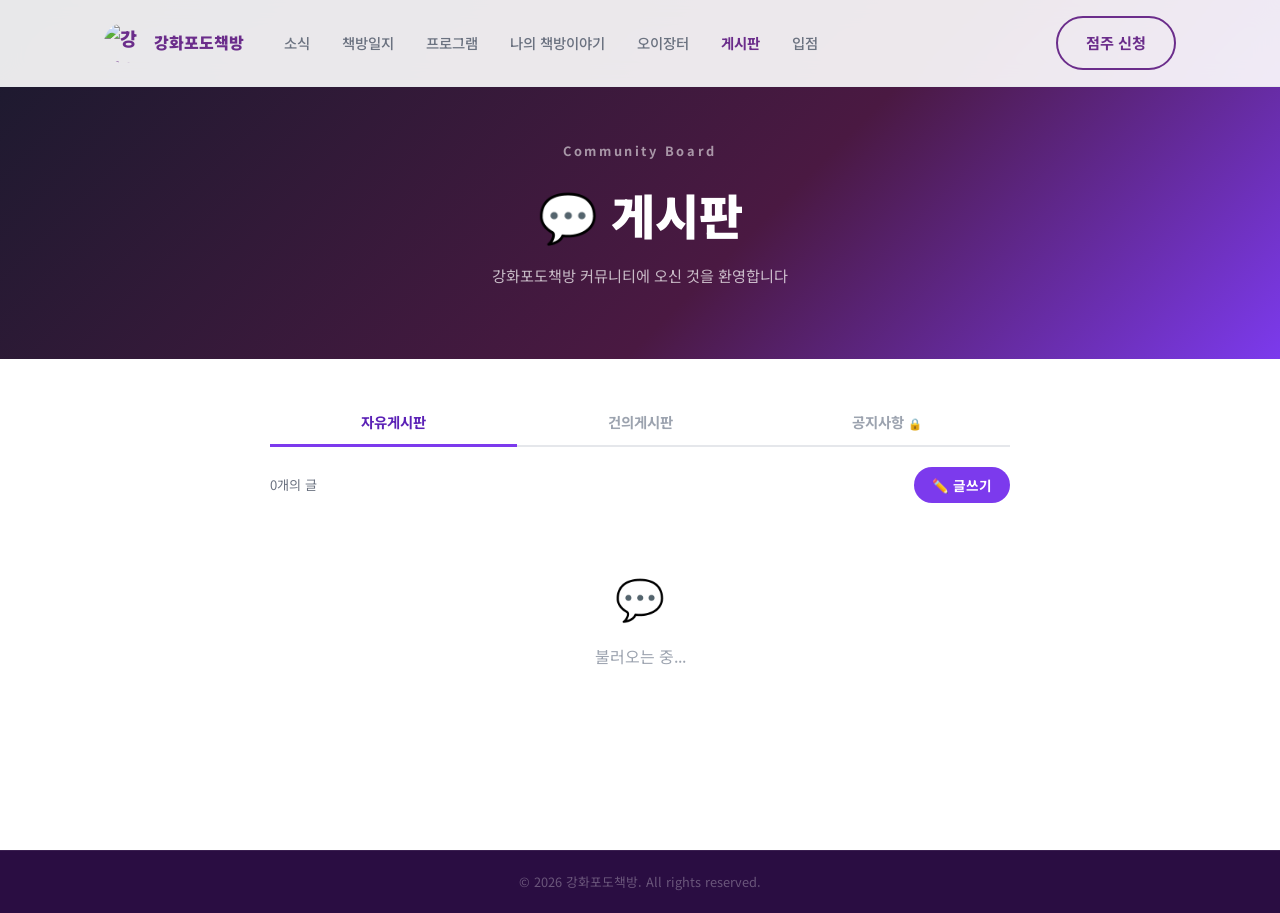
==== board.html @ d1d07af4 "게시판 추가 + 프로그램 상세/하위게시판 구현 - board.html: 자유/건의/공지 3탭 게시판 신규 생성   · 자유·건의는 비번 입력 후 작성, 공지사항은 관리자 전용   " ====
<!DOCTYPE html>
<html lang="ko">
<head>
  <meta charset="UTF-8" />
  <meta name="viewport" content="width=device-width, initial-scale=1.0" />
  <meta name="color-scheme" content="light only" />
  <title>게시판 — 강화포도책방</title>
  <link rel="stylesheet" href="style.css" />
  <link rel="preconnect" href="https://fonts.googleapis.com" />
  <link rel="preconnect" href="https://fonts.gstatic.com" crossorigin />
  <link href="https://fonts.googleapis.com/css2?family=Noto+Sans+KR:wght@400;500;700;900&display=swap" rel="stylesheet" />
  <style>
    html { color-scheme: light; }
    /* ── 히어로 ── */
    .pg-hero { background: linear-gradient(135deg,#1a1a2e 0%,#4a1942 60%,#7c3aed 100%); color:#fff; padding:140px 0 70px; text-align:center; }
    .pg-hero__eye { font-size:.8rem; font-weight:700; letter-spacing:.2em; color:rgba(255,255,255,.55); margin-bottom:12px; }
    .pg-hero__title { font-size:clamp(2rem,5vw,3rem); font-weight:900; margin-bottom:8px; }
    .pg-hero__sub { font-size:.95rem; color:rgba(255,255,255,.7); }
    /* ── 탭 ── */
    .board-wrap { max-width:780px; margin:0 auto; padding:0 20px 120px; }
    .board-tabs { display:flex; gap:0; margin-bottom:0; border-bottom:2px solid #e5e7eb; margin-top:40px; }
    .board-tab { flex:1; padding:12px; text-align:center; font-size:.9rem; font-weight:700; cursor:pointer; color:#9ca3af; border:none; background:none; border-bottom:3px solid transparent; margin-bottom:-2px; transition:color .2s,border-color .2s; font-family:inherit; }
    .board-tab.active { color:#5b21b6; border-bottom-color:#7c3aed; }
    .board-tab:hover { color:#5b21b6; }
    /* ── 공지 탭 특별 ── */
    .board-tab[data-tab="notice"] { position:relative; }
    .board-tab[data-tab="notice"]::after { content:'🔒'; font-size:.7rem; margin-left:4px; }
    /* ── 게시판 섹션 ── */
    .board-section { display:none; animation:fadeUp .25s ease; }
    .board-section.active { display:block; }
    @keyframes fadeUp { from{opacity:0;transform:translateY(8px)} to{opacity:1;transform:none} }
    /* ── 게시글 목록 ── */
    .post-list { list-style:none; padding:0; margin:0; }
    .post-item { border-bottom:1px solid #f3f4f6; }
    .post-item:first-child { border-top:1px solid #f3f4f6; }
    .post-header { display:flex; align-items:center; gap:12px; padding:16px 8px; cursor:pointer; transition:background .15s; border-radius:8px; }
    .post-header:hover { background:#faf5ff; }
    .post-badge { font-size:.7rem; font-weight:700; padding:3px 8px; border-radius:50px; white-space:nowrap; flex-shrink:0; }
    .badge--notice { background:#fef3c7; color:#b45309; }
    .badge--free { background:#ede9fe; color:#5b21b6; }
    .badge--suggest { background:#dbeafe; color:#1d4ed8; }
    .post-title { flex:1; font-size:.95rem; font-weight:700; color:#1a1a2e; overflow:hidden; text-overflow:ellipsis; white-space:nowrap; }
    .post-meta { display:flex; gap:10px; font-size:.75rem; color:#9ca3af; white-space:nowrap; flex-shrink:0; }
    .post-body { background:#faf9ff; border-radius:0 0 10px 10px; padding:20px 20px 20px 24px; display:none; }
    .post-body.open { display:block; }
    .post-body__content { font-size:.9rem; color:#374151; line-height:1.9; white-space:pre-wrap; margin-bottom:12px; }
    .post-body__imgs { display:grid; grid-template-columns:repeat(auto-fill,minmax(100px,1fr)); gap:4px; margin-top:10px; border-radius:8px; overflow:hidden; }
    .post-body__img { width:100%; aspect-ratio:1; object-fit:cover; cursor:pointer; transition:opacity .15s; }
    .post-body__img:hover { opacity:.85; }
    .post-body__foot { display:flex; justify-content:space-between; align-items:center; margin-top:8px; }
    .post-body__date { font-size:.76rem; color:#9ca3af; }
    .post-del { background:none; border:1px solid #fca5a5; color:#ef4444; border-radius:6px; padding:3px 10px; font-size:.75rem; cursor:pointer; font-family:inherit; display:none; }
    .post-del:hover { background:#fee2e2; }
    .post-empty { text-align:center; padding:60px 20px; color:#9ca3af; }
    .post-empty__icon { font-size:2.5rem; margin-bottom:12px; }
    /* ── 글쓰기 버튼 & 폼 ── */
    .write-bar { display:flex; justify-content:space-between; align-items:center; margin:20px 0 0; }
    .write-bar__count { font-size:.82rem; color:#6b7280; }
    .write-btn { display:flex; align-items:center; gap:6px; padding:8px 18px; background:#7c3aed; color:#fff; border:none; border-radius:50px; font-size:.85rem; font-weight:700; cursor:pointer; font-family:inherit; transition:background .2s; }
    .write-btn:hover { background:#6d28d9; }
    .write-btn--notice { background:#b45309; }
    .write-btn--notice:hover { background:#92400e; }
    .write-form-box { background:#f5f3ff; border-radius:16px; padding:24px; margin-top:16px; display:none; }
    .write-form-box.open { display:block; animation:fadeUp .2s ease; }
    .wform { display:flex; flex-direction:column; gap:12px; }
    .wform label { font-size:.78rem; font-weight:700; color:#6b7280; display:block; margin-bottom:3px; }
    .wform input, .wform textarea { width:100%; padding:9px 13px; border:2px solid #e5e7eb; border-radius:9px; font-size:.88rem; font-family:inherit; outline:none; transition:border-color .2s; background:#fff; box-sizing:border-box; }
    .wform input:focus, .wform textarea:focus { border-color:#7c3aed; }
    .wform textarea { height:110px; resize:vertical; line-height:1.7; }
    .wform__row2 { display:grid; grid-template-columns:1fr 1fr; gap:10px; }
    .wform__btns { display:flex; gap:8px; justify-content:flex-end; }
    .wform__submit { padding:9px 20px; background:#7c3aed; color:#fff; border:none; border-radius:9px; font-size:.85rem; font-weight:700; cursor:pointer; font-family:inherit; }
    .wform__submit:hover { background:#6d28d9; }
    .wform__cancel { padding:9px 16px; background:#f3f4f6; color:#6b7280; border:none; border-radius:9px; font-size:.85rem; font-weight:700; cursor:pointer; font-family:inherit; }
    .wform__cancel:hover { background:#e5e7eb; }
    .wform__notice-badge { display:inline-block; background:#fef3c7; color:#b45309; font-size:.75rem; font-weight:700; padding:4px 12px; border-radius:50px; margin-bottom:8px; }
    .board-status { font-size:.82rem; text-align:center; padding:6px; border-radius:8px; display:none; }
    .board-status.success { display:block; background:#dcfce7; color:#166534; }
    .board-status.error { display:block; background:#fee2e2; color:#991b1b; }
    .board-status.loading { display:block; background:#ede9fe; color:#5b21b6; }
    /* ── 패스워드 모달 ── */
    .bpw-overlay { position:fixed; inset:0; background:rgba(26,26,46,.55); backdrop-filter:blur(4px); z-index:600; display:flex; align-items:center; justify-content:center; padding:20px; opacity:0; pointer-events:none; transition:opacity .25s; }
    .bpw-overlay.open { opacity:1; pointer-events:auto; }
    .bpw-modal { background:#fff; border-radius:20px; padding:36px; width:100%; max-width:340px; text-align:center; box-shadow:0 16px 60px rgba(0,0,0,.2); }
    .bpw-modal__icon { font-size:2.2rem; margin-bottom:12px; }
    .bpw-modal__title { font-size:1rem; font-weight:900; margin-bottom:4px; color:#1a1a2e; }
    .bpw-modal__sub { font-size:.82rem; color:#6b7280; margin-bottom:18px; }
    .bpw-modal__input { width:100%; padding:10px 13px; border:2px solid #e5e7eb; border-radius:9px; font-size:.95rem; font-family:inherit; outline:none; margin-bottom:8px; transition:border-color .2s; box-sizing:border-box; }
    .bpw-modal__input:focus { border-color:#7c3aed; }
    .bpw-modal__error { font-size:.78rem; color:#ef4444; margin-bottom:8px; display:none; }
    .bpw-modal__btn { width:100%; padding:11px; background:#7c3aed; color:#fff; border:none; border-radius:9px; font-size:.9rem; font-weight:700; cursor:pointer; font-family:inherit; }
    .bpw-modal__btn:hover { background:#6d28d9; }
    /* 라이트박스 */
    .ac-lb { position:fixed; inset:0; background:rgba(0,0,0,.93); z-index:9999; display:none; align-items:center; justify-content:center; padding:16px; cursor:zoom-out; }
    .ac-lb.open { display:flex; }
    .ac-lb img { max-width:100%; max-height:100%; object-fit:contain; border-radius:6px; cursor:default; }
    .ac-lb__x { position:absolute; top:16px; right:20px; color:#fff; font-size:2rem; cursor:pointer; background:none; border:none; opacity:.8; }
    .ac-lb__x:hover { opacity:1; }
    /* 이미지 업로더 */
    .img-zone { border:2px dashed #e5e7eb; border-radius:10px; padding:16px; text-align:center; cursor:pointer; transition:border-color .2s; }
    .img-zone:hover,.img-zone.drag { border-color:#7c3aed; background:#faf9ff; }
    .img-zone__btn { display:inline-block; padding:5px 14px; background:#f3f4f6; border:1px solid #e5e7eb; border-radius:7px; font-size:.78rem; cursor:pointer; font-family:inherit; color:#374151; }
    .img-zone__text { font-size:.78rem; color:#9ca3af; margin-bottom:8px; }
    .img-preview-strip { display:flex; flex-wrap:wrap; gap:8px; margin-top:8px; }
    .img-thumb { position:relative; width:64px; height:64px; border-radius:7px; overflow:hidden; border:2px solid #e5e7eb; }
    .img-thumb img { width:100%; height:100%; object-fit:cover; }
    .img-thumb__rm { position:absolute; top:2px; right:2px; width:16px; height:16px; border-radius:50%; background:rgba(0,0,0,.65); color:#fff; border:none; cursor:pointer; font-size:.55rem; display:flex; align-items:center; justify-content:center; padding:0; }
    @media(max-width:600px) { .wform__row2{grid-template-columns:1fr;} .post-meta{display:none;} }
  </style>
</head>
<body>
  <header class="header scrolled" id="header">
    <div class="container header__inner">
      <a href="index.html" class="header__logo">
        <img src="images/logo.png" alt="강화 포도책방" class="header__logo-img" />
        <span class="header__logo-text">강화포도책방</span>
      </a>
      <nav class="header__nav" id="headerNav">
        <a href="index.html#news">소식</a>
        <a href="journal.html">책방일지</a>
        <a href="program.html">프로그램</a>
        <a href="story.html">나의 책방이야기</a>
        <a href="market.html">오이장터</a>
        <a href="board.html" class="active">게시판</a>
        <a href="index.html#pricing">입점</a>
      </nav>
      <div class="header__actions"><a href="index.html#pricing" class="btn btn--outline">점주 신청</a></div>
      <button class="header__toggle" id="menuToggle" aria-label="메뉴 열기"><span></span><span></span><span></span></button>
    </div>
  </header>

  <section class="pg-hero">
    <div class="container">
      <p class="pg-hero__eye">Community Board</p>
      <h1 class="pg-hero__title">💬 게시판</h1>
      <p class="pg-hero__sub">강화포도책방 커뮤니티에 오신 것을 환영합니다</p>
    </div>
  </section>

  <div class="container">
    <div class="board-wrap">
      <!-- 탭 -->
      <div class="board-tabs">
        <button class="board-tab active" data-tab="free">자유게시판</button>
        <button class="board-tab" data-tab="suggest">건의게시판</button>
        <button class="board-tab" data-tab="notice">공지사항</button>
      </div>

      <!-- 자유게시판 -->
      <div class="board-section active" id="sec-free">
        <div class="write-bar">
          <span class="write-bar__count" id="cnt-free">0개의 글</span>
          <button class="write-btn" id="wbtn-free">✏️ 글쓰기</button>
        </div>
        <div class="write-form-box" id="wbox-free">
          <form class="wform" id="wform-free">
            <div class="wform__row2">
              <div><label>작성자 *</label><input type="text" id="free-author" placeholder="이름 또는 닉네임" required maxlength="20" /></div>
              <div><label>제목 *</label><input type="text" id="free-title" placeholder="제목을 입력하세요" required maxlength="50" /></div>
            </div>
            <div><label>내용 *</label><textarea id="free-content" placeholder="자유롭게 글을 써주세요 :)" required></textarea></div>
            <div>
              <label>사진 첨부</label>
              <div id="free-img-zone" class="img-zone">
                <input type="file" id="free-img-input" accept="image/*" multiple style="display:none" />
                <div class="img-zone__text">사진 선택 또는 드래그</div>
                <button type="button" class="img-zone__btn" onclick="document.getElementById('free-img-input').click()">사진 선택</button>
              </div>
              <div class="img-preview-strip" id="free-img-strip"></div>
            </div>
            <div id="free-status" class="board-status"></div>
            <div class="wform__btns">
              <button type="button" class="wform__cancel" id="wcancel-free">취소</button>
              <button type="submit" class="wform__submit">등록하기</button>
            </div>
          </form>
        </div>
        <ul class="post-list" id="list-free"><li class="post-empty"><div class="post-empty__icon">💬</div><p>불러오는 중...</p></li></ul>
      </div>

      <!-- 건의게시판 -->
      <div class="board-section" id="sec-suggest">
        <div class="write-bar">
          <span class="write-bar__count" id="cnt-suggest">0개의 글</span>
          <button class="write-btn" id="wbtn-suggest">✏️ 건의하기</button>
        </div>
        <div class="write-form-box" id="wbox-suggest">
          <form class="wform" id="wform-suggest">
            <div class="wform__row2">
              <div><label>작성자 *</label><input type="text" id="sug-author" placeholder="이름 또는 닉네임" required maxlength="20" /></div>
              <div><label>제목 *</label><input type="text" id="sug-title" placeholder="건의 제목" required maxlength="50" /></div>
            </div>
            <div><label>내용 *</label><textarea id="sug-content" placeholder="건의하실 내용을 적어주세요. 더 나은 책방을 만드는 데 큰 도움이 됩니다." required></textarea></div>
            <div>
              <label>사진 첨부</label>
              <div id="sug-img-zone" class="img-zone">
                <input type="file" id="sug-img-input" accept="image/*" multiple style="display:none" />
                <div class="img-zone__text">사진 선택 또는 드래그</div>
                <button type="button" class="img-zone__btn" onclick="document.getElementById('sug-img-input').click()">사진 선택</button>
              </div>
              <div class="img-preview-strip" id="sug-img-strip"></div>
            </div>
            <div id="sug-status" class="board-status"></div>
            <div class="wform__btns">
              <button type="button" class="wform__cancel" id="wcancel-suggest">취소</button>
              <button type="submit" class="wform__submit">등록하기</button>
            </div>
          </form>
        </div>
        <ul class="post-list" id="list-suggest"><li class="post-empty"><div class="post-empty__icon">📝</div><p>불러오는 중...</p></li></ul>
      </div>

      <!-- 공지사항 -->
      <div class="board-section" id="sec-notice">
        <div class="write-bar">
          <span class="write-bar__count" id="cnt-notice">0개의 공지</span>
          <button class="write-btn write-btn--notice" id="wbtn-notice">🔒 공지 등록</button>
        </div>
        <div class="write-form-box" id="wbox-notice" style="background:#fffbeb;">
          <div class="wform__notice-badge">📌 관리자 공지</div>
          <form class="wform" id="wform-notice">
            <div><label>제목 *</label><input type="text" id="not-title" placeholder="공지 제목" required maxlength="60" /></div>
            <div><label>내용 *</label><textarea id="not-content" placeholder="공지 내용을 입력하세요" required></textarea></div>
            <div>
              <label>사진 첨부</label>
              <div id="not-img-zone" class="img-zone" style="border-color:#fde68a;">
                <input type="file" id="not-img-input" accept="image/*" multiple style="display:none" />
                <div class="img-zone__text">사진 선택 또는 드래그</div>
                <button type="button" class="img-zone__btn" onclick="document.getElementById('not-img-input').click()">사진 선택</button>
              </div>
              <div class="img-preview-strip" id="not-img-strip"></div>
            </div>
            <div id="not-status" class="board-status"></div>
            <div class="wform__btns">
              <button type="button" class="wform__cancel" id="wcancel-notice">취소</button>
              <button type="submit" class="wform__submit" style="background:#b45309;">공지 등록하기</button>
            </div>
          </form>
        </div>
        <ul class="post-list" id="list-notice"><li class="post-empty"><div class="post-empty__icon">📌</div><p>불러오는 중...</p></li></ul>
      </div>
    </div>
  </div>

  <!-- 비밀번호 모달 -->
  <div class="bpw-overlay" id="bpwOverlay">
    <div class="bpw-modal">
      <div class="bpw-modal__icon" id="bpwIcon">🔐</div>
      <h2 class="bpw-modal__title" id="bpwTitle">비밀번호 확인</h2>
      <p class="bpw-modal__sub" id="bpwSub">비밀번호를 입력하세요</p>
      <input type="password" class="bpw-modal__input" id="bpwInput" placeholder="비밀번호" />
      <p class="bpw-modal__error" id="bpwError">비밀번호가 맞지 않아요</p>
      <button class="bpw-modal__btn" id="bpwBtn">확인</button>
    </div>
  </div>

  <!-- 라이트박스 -->
  <div class="ac-lb" id="boardLb">
    <button class="ac-lb__x" id="boardLbClose">✕</button>
    <img id="boardLbImg" src="" alt="" />
  </div>

  <footer class="footer footer--deep">
    <div class="footer__bottom"><div class="container"><p>© 2026 강화포도책방. All rights reserved.</p></div></div>
  </footer>

  <script src="script.js"></script>
  <script src="js/admin-common.js"></script>
  <script>
  (function(){
    const REPO_OWNER = 'podobooks-ganghwa';
    const REPO_NAME  = 'ganghwa';
    const BASE_URL   = 'https://podobooks-ganghwa.github.io/ganghwa';
    const PATH       = 'data/board.json';
    const ADMIN_PW   = '0402';
    // 자유/건의는 관리자 비번과 동일하게 (점주들 공용)
    const BOARD_PW   = '0402';

    let boardData = { free:[], suggest:[], notice:[] };
    let isAdmin = false; // 공지 쓰기 권한
    let pendingAction = null; // 비밀번호 확인 후 실행할 함수

    // 이미지 업로더 상태
    const uploaders = {};
    ['free','sug','not'].forEach(k => { uploaders[k] = { files:[] }; });

    // 이미지 업로더 초기화
    function initUploader(k) {
      const input = document.getElementById(`${k}-img-input`);
      const zone  = document.getElementById(`${k}-img-zone`);
      const strip = document.getElementById(`${k}-img-strip`);

      function refresh() {
        strip.innerHTML = uploaders[k].files.map((f,i) => {
          const url = URL.createObjectURL(f);
          return `<div class="img-thumb"><img src="${url}" alt="" /><button type="button" class="img-thumb__rm" onclick="rmImg('${k}',${i})">✕</button></div>`;
        }).join('');
      }
      window[`rmImg`] = (k2,i) => { uploaders[k2].files.splice(i,1); refresh(); };
      input.addEventListener('change', () => {
        uploaders[k].files = [...uploaders[k].files, ...Array.from(input.files)];
        input.value = '';
        refresh();
      });
      zone.addEventListener('dragover', e => { e.preventDefault(); zone.classList.add('drag'); });
      zone.addEventListener('dragleave', () => zone.classList.remove('drag'));
      zone.addEventListener('drop', e => {
        e.preventDefault(); zone.classList.remove('drag');
        uploaders[k].files = [...uploaders[k].files, ...Array.from(e.dataTransfer.files).filter(f=>f.type.startsWith('image/'))];
        refresh();
      });
    }
    ['free','sug','not'].forEach(initUploader);

    // 탭 전환
    document.querySelectorAll('.board-tab').forEach(btn => {
      btn.addEventListener('click', () => {
        document.querySelectorAll('.board-tab').forEach(b=>b.classList.remove('active'));
        document.querySelectorAll('.board-section').forEach(s=>s.classList.remove('active'));
        btn.classList.add('active');
        document.getElementById('sec-'+btn.dataset.tab).classList.add('active');
      });
    });

    // 비밀번호 모달
    function openPwModal(icon, title, sub, onSuccess) {
      document.getElementById('bpwIcon').textContent = icon;
      document.getElementById('bpwTitle').textContent = title;
      document.getElementById('bpwSub').textContent = sub;
      document.getElementById('bpwInput').value = '';
      document.getElementById('bpwError').style.display = 'none';
      pendingAction = onSuccess;
      document.getElementById('bpwOverlay').classList.add('open');
      setTimeout(() => document.getElementById('bpwInput').focus(), 100);
    }
    function closePwModal() {
      document.getElementById('bpwOverlay').classList.remove('open');
      document.getElementById('bpwError').style.display = 'none';
    }
    document.getElementById('bpwBtn').addEventListener('click', checkBoardPw);
    document.getElementById('bpwInput').addEventListener('keydown', e => { if(e.key==='Enter') checkBoardPw(); });
    document.getElementById('bpwOverlay').addEventListener('click', e => { if(e.target.id==='bpwOverlay') closePwModal(); });

    function checkBoardPw() {
      const val = document.getElementById('bpwInput').value;
      if (val === ADMIN_PW) {
        closePwModal();
        if (pendingAction) pendingAction();
      } else {
        document.getElementById('bpwError').style.display = 'block';
        document.getElementById('bpwInput').value = '';
      }
    }

    // 글쓰기 버튼
    document.getElementById('wbtn-free').addEventListener('click', () => {
      openPwModal('✏️','게시판 글쓰기','비밀번호를 입력하세요', () => {
        document.getElementById('wbox-free').classList.add('open');
      });
    });
    document.getElementById('wbtn-suggest').addEventListener('click', () => {
      openPwModal('💡','건의게시판 글쓰기','비밀번호를 입력하세요', () => {
        document.getElementById('wbox-suggest').classList.add('open');
      });
    });
    document.getElementById('wbtn-notice').addEventListener('click', () => {
      openPwModal('🔒','관리자 공지 등록','관리자 비밀번호를 입력하세요', () => {
        isAdmin = true;
        document.getElementById('wbox-notice').classList.add('open');
        if (!AC.getToken()) AC.promptToken();
      });
    });

    ['free','suggest','notice'].forEach(tab => {
      const key = tab === 'suggest' ? 'sug' : tab === 'notice' ? 'not' : 'free';
      document.getElementById('wcancel-'+tab).addEventListener('click', () => {
        document.getElementById('wbox-'+tab).classList.remove('open');
      });
    });

    // 라이트박스
    const lb = document.getElementById('boardLb');
    document.getElementById('boardLbClose').addEventListener('click', () => lb.classList.remove('open'));
    lb.addEventListener('click', e => { if(e.target===lb) lb.classList.remove('open'); });
    window.boardOpenImg = src => { document.getElementById('boardLbImg').src=src; lb.classList.add('open'); };

    // GitHub API
    function getToken() { return localStorage.getItem('_jt') || sessionStorage.getItem('_jt') || ''; }
    async function fetchBoard() {
      const url = `https://raw.githubusercontent.com/${REPO_OWNER}/${REPO_NAME}/main/${PATH}?t=${Date.now()}`;
      const res = await fetch(url);
      if (!res.ok) return { free:[], suggest:[], notice:[] };
      return res.json();
    }
    async function saveBoard(data) {
      const token = getToken();
      if (!token) throw new Error('NO_TOKEN');
      const infoRes = await fetch(
        `https://api.github.com/repos/${REPO_OWNER}/${REPO_NAME}/contents/${PATH}`,
        { headers: { Authorization: `token ${token}`, Accept: 'application/vnd.github+json' } }
      );
      if (!infoRes.ok) throw new Error('파일 조회 실패');
      const { sha } = await infoRes.json();
      const content = btoa(unescape(encodeURIComponent(JSON.stringify(data, null, 2))));
      const putRes = await fetch(
        `https://api.github.com/repos/${REPO_OWNER}/${REPO_NAME}/contents/${PATH}`,
        {
          method:'PUT',
          headers:{ Authorization:`token ${token}`, Accept:'application/vnd.github+json', 'Content-Type':'application/json' },
          body: JSON.stringify({ message:'게시판 업데이트', content, sha })
        }
      );
      if (!putRes.ok) {
        const err = await putRes.json().catch(()=>({}));
        throw new Error(putRes.status===401 ? 'NO_TOKEN' : (err.message||'저장 실패'));
      }
    }

    // 이미지 업로드
    async function uploadImgs(files, folder) {
      const paths = [];
      for (const f of files) {
        const dataUrl = await AC.resizeImg ? AC.resizeImg(f) : resizeLocal(f);
        const base64 = typeof dataUrl === 'string' ? dataUrl.split(',')[1] : dataUrl;
        const ext = f.type.includes('png') ? 'png' : 'jpg';
        const name = `${Date.now()}_${Math.random().toString(36).slice(2,6)}.${ext}`;
        const path = `images/uploads/${folder}/${name}`;
        const token = getToken();
        const res = await fetch(
          `https://api.github.com/repos/${REPO_OWNER}/${REPO_NAME}/contents/${path}`,
          { method:'PUT', headers:{Authorization:`token ${token}`,Accept:'application/vnd.github+json','Content-Type':'application/json'}, body:JSON.stringify({message:'사진 업로드',content:base64}) }
        );
        if (!res.ok) throw new Error('이미지 업로드 실패');
        paths.push(path);
      }
      return paths;
    }

    function resizeLocal(file, maxW=1200) {
      return new Promise((resolve,reject) => {
        const reader = new FileReader();
        reader.onload = e => {
          const img = new Image();
          img.onload = () => {
            const scale = Math.min(1, maxW/img.width);
            const canvas = document.createElement('canvas');
            canvas.width = Math.round(img.width*scale);
            canvas.height = Math.round(img.height*scale);
            canvas.getContext('2d').drawImage(img,0,0,canvas.width,canvas.height);
            resolve(canvas.toDataURL('image/jpeg',0.82));
          };
          img.src = e.target.result;
        };
        reader.readAsDataURL(file);
      });
    }

    function setStatus(id, type, msg) {
      const el = document.getElementById(id);
      el.className = 'board-status '+type;
      el.textContent = msg;
    }

    // 게시글 렌더링
    function renderList(tab, posts) {
      const list = document.getElementById('list-'+tab);
      const cnt  = document.getElementById('cnt-'+tab);
      const label = tab==='notice'?'개의 공지':'개의 글';
      cnt.textContent = (posts?.length||0) + label;
      if (!posts || !posts.length) {
        const icons = {free:'💬',suggest:'💡',notice:'📌'};
        const msgs  = {free:'아직 글이 없어요. 첫 번째 글을 남겨주세요!',suggest:'건의사항이 없어요.',notice:'등록된 공지가 없어요.'};
        list.innerHTML = `<li class="post-empty"><div class="post-empty__icon">${icons[tab]}</div><p>${msgs[tab]}</p></li>`;
        return;
      }
      const sorted = [...posts].sort((a,b)=>b.date.localeCompare(a.date));
      const badgeCls = {free:'badge--free',suggest:'badge--suggest',notice:'badge--notice'};
      const badgeLabel = {free:'자유','suggest':'건의','notice':'📌 공지'};
      list.innerHTML = sorted.map((p,i)=>{
        const imgs = p.images||[];
        return `<li class="post-item">
          <div class="post-header" onclick="togPost('${tab}',${i})">
            <span class="post-badge ${badgeCls[tab]}">${badgeLabel[tab]||tab}</span>
            <span class="post-title">${esc(p.title)}</span>
            <div class="post-meta">
              <span>${esc(p.author||'관리자')}</span>
              <span>${p.date||''}</span>
            </div>
          </div>
          <div class="post-body" id="pbody-${tab}-${i}">
            <div class="post-body__content">${esc(p.content)}</div>
            ${imgs.length ? `<div class="post-body__imgs">${imgs.map(path=>`<img class="post-body__img" src="${BASE_URL}/${path}" alt="" onclick="boardOpenImg('${BASE_URL}/${path}')" />`).join('')}</div>` : ''}
            <div class="post-body__foot">
              <span class="post-body__date">${p.date||''}</span>
              <button class="post-del admin-only" onclick="delPost('${tab}','${p.id}')">삭제</button>
            </div>
          </div>
        </li>`;
      }).join('');
    }

    window.togPost = function(tab, i) {
      const el = document.getElementById(`pbody-${tab}-${i}`);
      el.classList.toggle('open');
    };

    window.delPost = async function(tab, id) {
      if (!confirm('삭제할까요?')) return;
      if (!getToken()) { AC.promptToken(); return; }
      try {
        const data = await fetchBoard();
        data[tab] = (data[tab]||[]).filter(p=>p.id!==id);
        await saveBoard(data);
        AC.downloadBackup(data,'게시판');
        boardData = data;
        renderList(tab, data[tab]);
      } catch(e) {
        alert('삭제 실패: '+e.message);
        if (e.message==='NO_TOKEN') AC.promptToken();
      }
    };

    // 폼 제출 공통
    async function submitPost(tab, key, fields) {
      const statusId = key+'-status';
      const submitBtn = document.querySelector(`#wform-${tab} .wform__submit`);
      submitBtn.disabled = true;
      if (!getToken()) {
        setStatus(statusId,'error','GitHub 토큰을 입력해주세요');
        AC.promptToken();
        submitBtn.disabled = false;
        return;
      }
      const files = uploaders[key].files;
      setStatus(statusId,'loading',files.length?`사진 업로드 중…`:'저장 중…');
      try {
        const images = files.length ? await uploadImgs(files,'board') : [];
        const now = new Date().toISOString().slice(0,10);
        const post = { id:Date.now().toString(), date:now, images, ...fields };
        setStatus(statusId,'loading','저장 중…');
        const data = await fetchBoard();
        if (!data[tab]) data[tab] = [];
        data[tab].push(post);
        await saveBoard(data);
        AC.downloadBackup(data,'게시판');
        boardData = data;
        setStatus(statusId,'success','✅ 등록 완료! 1~2분 후 반영됩니다.');
        document.getElementById(`wform-${tab}`).reset();
        uploaders[key].files = [];
        document.getElementById(`${key}-img-strip`).innerHTML = '';
        document.getElementById(`wbox-${tab}`).classList.remove('open');
        renderList(tab, data[tab]);
      } catch(e) {
        setStatus(statusId,'error','오류: '+e.message);
        if (e.message==='NO_TOKEN') AC.promptToken();
      } finally { submitBtn.disabled = false; }
    }

    document.getElementById('wform-free').addEventListener('submit', e => {
      e.preventDefault();
      submitPost('free','free',{
        author: document.getElementById('free-author').value.trim(),
        title: document.getElementById('free-title').value.trim(),
        content: document.getElementById('free-content').value.trim(),
      });
    });
    document.getElementById('wform-suggest').addEventListener('submit', e => {
      e.preventDefault();
      submitPost('suggest','sug',{
        author: document.getElementById('sug-author').value.trim(),
        title: document.getElementById('sug-title').value.trim(),
        content: document.getElementById('sug-content').value.trim(),
      });
    });
    document.getElementById('wform-notice').addEventListener('submit', e => {
      e.preventDefault();
      submitPost('notice','not',{
        author: '관리자',
        title: document.getElementById('not-title').value.trim(),
        content: document.getElementById('not-content').value.trim(),
      });
    });

    function esc(s) { return String(s||'').replace(/&/g,'&amp;').replace(/</g,'&lt;').replace(/>/g,'&gt;'); }

    // 초기 로딩
    async function init() {
      boardData = await fetchBoard();
      renderList('free', boardData.free);
      renderList('suggest', boardData.suggest);
      renderList('notice', boardData.notice);
    }
    init();
  })();
  </script>
</body>
</html>
---- style.css ----
/* ===================================
   포도책방 강화점 — 메인 스타일시트
   =================================== */

/* 변수 */
:root {
  --grape: #6b2d8b;
  --grape-dark: #4a1f61;
  --grape-light: #9b4dca;
  --grape-pale: #f3e8ff;
  --grape-bg: #faf5ff;
  --gold: #f5a623;
  --text: #1a1a2e;
  --text-muted: #6b7280;
  --border: #e5e7eb;
  --white: #ffffff;
  --radius: 12px;
  --radius-lg: 20px;
  --shadow: 0 4px 20px rgba(107, 45, 139, 0.08);
  --shadow-lg: 0 8px 40px rgba(107, 45, 139, 0.15);
  --transition: 0.25s ease;
  --max-width: 1120px;
}

/* 리셋 & 기본 */
*, *::before, *::after {
  box-sizing: border-box;
  margin: 0;
  padding: 0;
}

html {
  scroll-behavior: smooth;
  font-size: 16px;
  color-scheme: light;
}

body {
  font-family: 'Noto Sans KR', 'Apple SD Gothic Neo', sans-serif;
  color: #1a1a2e;
  background: #ffffff;
  line-height: 1.7;
  -webkit-font-smoothing: antialiased;
}

a {
  color: inherit;
  text-decoration: none;
}

img {
  max-width: 100%;
  display: block;
}

ul {
  list-style: none;
}

/* 컨테이너 */
.container {
  max-width: var(--max-width);
  margin: 0 auto;
  padding: 0 24px;
}

/* 버튼 */
.btn {
  display: inline-flex;
  align-items: center;
  justify-content: center;
  padding: 12px 28px;
  border-radius: 50px;
  font-weight: 700;
  font-size: 0.95rem;
  cursor: pointer;
  border: 2px solid transparent;
  transition: all var(--transition);
  white-space: nowrap;
  text-decoration: none;
}

.btn--primary {
  background: var(--grape);
  color: var(--white);
  border-color: var(--grape);
}

.btn--primary:hover {
  background: var(--grape-dark);
  border-color: var(--grape-dark);
  transform: translateY(-2px);
  box-shadow: 0 6px 20px rgba(107, 45, 139, 0.35);
}

.btn--outline {
  background: transparent;
  color: var(--grape);
  border-color: var(--grape);
}

.btn--outline:hover {
  background: var(--grape);
  color: var(--white);
  transform: translateY(-2px);
}

.btn--ghost {
  background: rgba(255, 255, 255, 0.15);
  color: var(--white);
  border-color: rgba(255, 255, 255, 0.4);
  backdrop-filter: blur(4px);
}

.btn--ghost:hover {
  background: rgba(255, 255, 255, 0.25);
  border-color: rgba(255, 255, 255, 0.7);
}

.btn--lg {
  padding: 15px 36px;
  font-size: 1.05rem;
}

.btn--full {
  width: 100%;
}

/* ===================================
   헤더
   =================================== */
.header {
  position: fixed;
  top: 0;
  left: 0;
  right: 0;
  z-index: 100;
  padding: 16px 0;
  background: rgba(255, 255, 255, 0.9);
  backdrop-filter: blur(12px);
  border-bottom: 1px solid var(--border);
  transition: box-shadow var(--transition);
}

.header.scrolled {
  box-shadow: var(--shadow);
}

.header__inner {
  display: flex;
  align-items: center;
  gap: 40px;
}

.header__logo {
  display: flex;
  align-items: center;
  gap: 10px;
  font-size: 1.15rem;
  font-weight: 900;
  color: var(--grape);
  flex-shrink: 0;
}

.header__logo-img {
  width: 40px;
  height: 40px;
  object-fit: contain;
  border-radius: 50%;
}

.header__logo-text {
  font-size: 1rem;
  font-weight: 900;
  color: var(--grape);
}

.header__nav {
  display: flex;
  align-items: center;
  gap: 32px;
  flex: 1;
}

.header__nav a {
  font-size: 0.9rem;
  font-weight: 500;
  color: var(--text-muted);
  transition: color var(--transition);
}

.header__nav a:hover {
  color: var(--grape);
}

.header__actions {
  flex-shrink: 0;
}

.header__toggle {
  display: none;
  flex-direction: column;
  gap: 5px;
  background: none;
  border: none;
  cursor: pointer;
  padding: 4px;
  margin-left: auto;
}

.header__toggle span {
  display: block;
  width: 24px;
  height: 2px;
  background: var(--grape);
  border-radius: 2px;
  transition: all var(--transition);
}

/* ===================================
   히어로
   =================================== */
.hero {
  position: relative;
  min-height: 100vh;
  display: flex;
  align-items: center;
  background-color: var(--grape-dark);
  background-size: cover;
  background-position: center;
  overflow: hidden;
  padding-top: 80px;
}

.hero::before {
  content: '';
  position: absolute;
  inset: 0;
  background: linear-gradient(135deg,
    rgba(74, 31, 97, 0.88) 0%,
    rgba(107, 45, 139, 0.75) 50%,
    rgba(74, 31, 97, 0.70) 100%);
}

.hero__inner {
  position: relative;
  z-index: 1;
  padding: 80px 24px;
}

.hero__badge {
  display: inline-block;
  background: rgba(255, 255, 255, 0.15);
  color: rgba(255, 255, 255, 0.9);
  border: 1px solid rgba(255, 255, 255, 0.25);
  padding: 6px 18px;
  border-radius: 50px;
  font-size: 0.85rem;
  font-weight: 500;
  margin-bottom: 24px;
  backdrop-filter: blur(4px);
}

.hero__title {
  font-size: clamp(2.4rem, 6vw, 4.5rem);
  font-weight: 900;
  color: var(--white);
  line-height: 1.2;
  margin-bottom: 20px;
  letter-spacing: -0.02em;
}

.hero__desc {
  font-size: clamp(1rem, 2vw, 1.2rem);
  color: rgba(255, 255, 255, 0.85);
  margin-bottom: 36px;
  max-width: 520px;
}

.hero__actions {
  display: flex;
  align-items: center;
  gap: 16px;
  flex-wrap: wrap;
  margin-bottom: 64px;
}

.hero__stats {
  display: flex;
  align-items: center;
  gap: 0;
  background: rgba(255, 255, 255, 0.12);
  border: 1px solid rgba(255, 255, 255, 0.2);
  border-radius: var(--radius-lg);
  padding: 24px 36px;
  backdrop-filter: blur(8px);
  width: fit-content;
  flex-wrap: wrap;
  gap: 16px;
}

.stat {
  display: flex;
  flex-direction: column;
  align-items: center;
  min-width: 100px;
}

.stat__num {
  font-size: 2.2rem;
  font-weight: 900;
  color: var(--white);
  line-height: 1;
}

.stat__unit {
  font-size: 1.4rem;
  font-weight: 900;
  color: var(--white);
  display: inline;
}

.stat__label {
  font-size: 0.8rem;
  color: rgba(255, 255, 255, 0.75);
  margin-top: 4px;
}

.stat__divider {
  width: 1px;
  height: 48px;
  background: rgba(255, 255, 255, 0.2);
}

.hero__bg-deco {
  position: absolute;
  right: -60px;
  top: 50%;
  transform: translateY(-50%);
  font-size: 320px;
  opacity: 0.06;
  pointer-events: none;
  user-select: none;
  line-height: 1;
}

/* ===================================
   책방 소개 섹션
   =================================== */
.section--intro {
  background: #ffffff;
  padding: 72px 0;
}

.intro__inner {
  display: flex;
  align-items: flex-start;
  justify-content: center;
  gap: 48px;
}

.intro__image-wrap {
  flex: 1;
  max-width: 560px;
}

.intro__image {
  width: 100%;
  border-radius: var(--radius-lg);
  box-shadow: var(--shadow-lg);
}

.intro__mascot-wrap {
  flex-shrink: 0;
  display: flex;
  align-items: center;
  justify-content: center;
  padding-top: 20px;
}

.intro__mascot {
  width: 200px;
  object-fit: contain;
  filter: drop-shadow(0 8px 20px rgba(107, 45, 139, 0.15));
}

@media (max-width: 768px) {
  .intro__inner {
    flex-direction: column;
    align-items: center;
  }

  .intro__image-wrap {
    max-width: 100%;
  }

  .intro__mascot {
    width: 140px;
  }
}

/* ===================================
   섹션 공통
   =================================== */
.section {
  padding: 96px 0;
}

.section--light {
  background: var(--grape-bg);
}

.section--grape {
  background: linear-gradient(135deg, var(--grape-dark), var(--grape));
}

.section__header {
  text-align: center;
  margin-bottom: 64px;
}

.section__header--light .section__eyebrow,
.section__header--light .section__title,
.section__header--light .section__sub {
  color: var(--white);
}

.section__eyebrow {
  font-size: 0.8rem;
  font-weight: 700;
  letter-spacing: 0.15em;
  text-transform: uppercase;
  color: var(--grape);
  margin-bottom: 12px;
}

.section__title {
  font-size: clamp(1.8rem, 4vw, 2.6rem);
  font-weight: 900;
  color: var(--text);
  line-height: 1.2;
  margin-bottom: 16px;
  letter-spacing: -0.02em;
}

.section__sub {
  font-size: 1rem;
  color: var(--text-muted);
}

/* ===================================
   운영방식 (Steps)
   =================================== */
.steps {
  display: flex;
  align-items: flex-start;
  justify-content: center;
  gap: 0;
}

.step {
  flex: 1;
  max-width: 280px;
  text-align: center;
  padding: 40px 32px;
  background: #ffffff;
  border: 1px solid var(--border);
  border-radius: var(--radius-lg);
  box-shadow: var(--shadow);
  transition: transform var(--transition), box-shadow var(--transition);
}

.step:hover {
  transform: translateY(-6px);
  box-shadow: var(--shadow-lg);
}

.step__num {
  width: 32px;
  height: 32px;
  background: var(--grape-pale);
  color: var(--grape);
  font-size: 0.85rem;
  font-weight: 900;
  border-radius: 50%;
  display: flex;
  align-items: center;
  justify-content: center;
  margin: 0 auto 16px;
}

.step__icon {
  font-size: 2.4rem;
  margin-bottom: 16px;
}

.step__title {
  font-size: 1.1rem;
  font-weight: 700;
  color: var(--text);
  margin-bottom: 12px;
}

.step__desc {
  font-size: 0.9rem;
  color: var(--text-muted);
  line-height: 1.7;
}

.step__arrow {
  font-size: 1.5rem;
  color: var(--grape-light);
  padding: 0 16px;
  margin-top: 80px;
  flex-shrink: 0;
}

/* ===================================
   강화점 소개
   =================================== */
.branch {
  display: grid;
  grid-template-columns: 1fr 1fr;
  gap: 48px;
  align-items: center;
}

.branch__badge {
  display: inline-block;
  background: #22c55e;
  color: white;
  font-size: 0.75rem;
  font-weight: 700;
  padding: 4px 14px;
  border-radius: 50px;
  margin-bottom: 24px;
}

.branch__meta {
  display: flex;
  flex-direction: column;
  gap: 14px;
  margin-bottom: 32px;
}

.branch__meta li {
  display: flex;
  align-items: flex-start;
  gap: 12px;
  color: rgba(255, 255, 255, 0.9);
  font-size: 0.95rem;
}

.branch__icon {
  flex-shrink: 0;
  font-size: 1.1rem;
}

.branch__quote blockquote {
  background: rgba(255, 255, 255, 0.1);
  border: 1px solid rgba(255, 255, 255, 0.2);
  border-radius: var(--radius-lg);
  padding: 40px;
  backdrop-filter: blur(8px);
}

.branch__quote blockquote p {
  font-size: 1.15rem;
  color: var(--white);
  line-height: 1.8;
  font-style: italic;
  margin-bottom: 20px;
}

.branch__quote blockquote footer {
  color: rgba(255, 255, 255, 0.7);
  font-size: 0.9rem;
}

/* ===================================
   언론 보도
   =================================== */
.press-grid {
  display: grid;
  grid-template-columns: repeat(3, 1fr);
  gap: 24px;
}

.press-card {
  background: #ffffff;
  border: 1px solid var(--border);
  border-radius: var(--radius-lg);
  padding: 28px;
  box-shadow: var(--shadow);
  transition: transform var(--transition), box-shadow var(--transition);
  display: flex;
  flex-direction: column;
}

.press-card:hover {
  transform: translateY(-4px);
  box-shadow: var(--shadow-lg);
}

.press-card--link {
  text-decoration: none;
  cursor: pointer;
  border-color: var(--grape-pale);
}

.press-card--link:hover {
  border-color: var(--grape-light);
}

.press-card__top {
  display: flex;
  align-items: center;
  justify-content: space-between;
  margin-bottom: 12px;
}

.press-card__source {
  display: inline-block;
  background: var(--grape-pale);
  color: var(--grape);
  font-size: 0.78rem;
  font-weight: 700;
  padding: 4px 14px;
  border-radius: 50px;
}

.press-card__date {
  font-size: 0.78rem;
  color: var(--text-muted);
}

.press-card__title {
  font-size: 0.95rem;
  font-weight: 700;
  color: var(--text);
  margin-bottom: 10px;
  line-height: 1.5;
}

.press-card__quote {
  font-size: 0.875rem;
  color: var(--text-muted);
  line-height: 1.8;
  flex: 1;
}

.press-card__link-hint {
  display: block;
  margin-top: 16px;
  font-size: 0.82rem;
  font-weight: 700;
  color: var(--grape);
}

/* ===================================
   언론보도 카테고리
   =================================== */
.press-category {
  margin-bottom: 56px;
}

.press-category:last-child {
  margin-bottom: 0;
}

.press-category__title {
  font-size: 1rem;
  font-weight: 700;
  color: var(--text);
  margin-bottom: 20px;
  padding-bottom: 12px;
  border-bottom: 2px solid var(--grape-pale);
}

.press-grid--3 {
  grid-template-columns: repeat(3, 1fr);
}

.press-links {
  display: grid;
  grid-template-columns: repeat(2, 1fr);
  gap: 12px;
}

.press-link-item {
  display: flex;
  align-items: center;
  gap: 12px;
  padding: 14px 18px;
  background: #ffffff;
  border: 1px solid var(--border);
  border-radius: var(--radius);
  text-decoration: none;
  transition: all var(--transition);
}

.press-link-item:hover {
  border-color: var(--grape-light);
  background: var(--grape-bg);
  transform: translateX(4px);
}

.press-link-item__icon {
  font-size: 1.2rem;
  flex-shrink: 0;
}

.press-link-item__platform {
  font-size: 0.8rem;
  font-weight: 700;
  color: var(--grape);
  flex-shrink: 0;
  min-width: 80px;
}

.press-link-item__desc {
  font-size: 0.875rem;
  color: var(--text-muted);
  flex: 1;
}

.press-link-item__arrow {
  color: var(--grape-light);
  font-size: 1rem;
  flex-shrink: 0;
}

/* ===================================
   갤러리
   =================================== */
.gallery-grid {
  display: grid;
  grid-template-columns: repeat(4, 1fr);
  grid-auto-rows: 220px;
  gap: 12px;
}

.gallery-item {
  position: relative;
  overflow: hidden;
  border-radius: var(--radius);
  cursor: pointer;
  background: var(--border);
}

.gallery-item--wide {
  grid-column: span 2;
}

.gallery-item img {
  width: 100%;
  height: 100%;
  object-fit: cover;
  transition: transform 0.4s ease;
}

.gallery-item:hover img {
  transform: scale(1.06);
}

.gallery-item__overlay {
  position: absolute;
  inset: 0;
  background: linear-gradient(to top, rgba(74, 31, 97, 0.7) 0%, transparent 60%);
  display: flex;
  align-items: flex-end;
  padding: 16px;
  opacity: 0;
  transition: opacity var(--transition);
}

.gallery-item:hover .gallery-item__overlay {
  opacity: 1;
}

.gallery-item__overlay span {
  color: var(--white);
  font-size: 0.85rem;
  font-weight: 600;
}

/* 라이트박스 */
.lightbox {
  display: none;
  position: fixed;
  inset: 0;
  background: rgba(0, 0, 0, 0.92);
  z-index: 1000;
  align-items: center;
  justify-content: center;
}

.lightbox.active {
  display: flex;
}

.lightbox__img {
  max-width: 90vw;
  max-height: 88vh;
  object-fit: contain;
  border-radius: 8px;
  box-shadow: 0 20px 60px rgba(0,0,0,0.5);
}

.lightbox__close {
  position: absolute;
  top: 20px;
  right: 24px;
  background: none;
  border: none;
  color: white;
  font-size: 2rem;
  cursor: pointer;
  line-height: 1;
  padding: 8px;
  opacity: 0.8;
  transition: opacity var(--transition);
}

.lightbox__close:hover { opacity: 1; }

.lightbox__prev,
.lightbox__next {
  position: absolute;
  top: 50%;
  transform: translateY(-50%);
  background: rgba(255,255,255,0.1);
  border: 1px solid rgba(255,255,255,0.2);
  color: white;
  font-size: 2.5rem;
  width: 52px;
  height: 52px;
  border-radius: 50%;
  cursor: pointer;
  display: flex;
  align-items: center;
  justify-content: center;
  transition: background var(--transition);
  line-height: 1;
}

.lightbox__prev { left: 20px; }
.lightbox__next { right: 20px; }
.lightbox__prev:hover,
.lightbox__next:hover { background: rgba(255,255,255,0.2); }

/* ===================================
   입점 비용
   =================================== */
.pricing-grid {
  display: grid;
  grid-template-columns: repeat(3, 1fr);
  gap: 24px;
  align-items: stretch;
}

.pricing-card {
  position: relative;
  background: #ffffff;
  border: 2px solid var(--border);
  border-radius: var(--radius-lg);
  padding: 32px 24px;
  display: flex;
  flex-direction: column;
  transition: transform var(--transition), box-shadow var(--transition), border-color var(--transition);
}

.pricing-card:hover {
  transform: translateY(-6px);
  box-shadow: var(--shadow-lg);
}

.pricing-card--popular {
  border-color: var(--grape);
  box-shadow: 0 0 0 4px var(--grape-pale);
}

.pricing-card--popular:hover {
  box-shadow: 0 0 0 4px var(--grape-pale), var(--shadow-lg);
}

.pricing-card--grape {
  border-color: var(--grape);
}

.pricing-card--grape:hover {
  box-shadow: 0 0 0 3px var(--grape-pale), var(--shadow-lg);
}

.pricing-card__badge {
  position: absolute;
  top: -14px;
  left: 50%;
  transform: translateX(-50%);
  background: var(--grape);
  color: white;
  font-size: 0.75rem;
  font-weight: 700;
  padding: 4px 18px;
  border-radius: 50px;
  white-space: nowrap;
}

.pricing-card__size {
  font-size: 0.75rem;
  font-weight: 700;
  letter-spacing: 0.1em;
  text-transform: uppercase;
  color: var(--grape);
  margin-bottom: 8px;
}

.pricing-card__name {
  font-size: 1.2rem;
  font-weight: 700;
  color: var(--text);
  margin-bottom: 20px;
}

.pricing-card__price {
  display: flex;
  align-items: baseline;
  gap: 4px;
  margin-bottom: 24px;
  padding-bottom: 24px;
  border-bottom: 1px solid var(--border);
}

.pricing-card__amount {
  font-size: 2rem;
  font-weight: 900;
  color: var(--grape);
}

.pricing-card__unit {
  font-size: 0.85rem;
  color: var(--text-muted);
}

.pricing-card__price-group {
  display: flex;
  flex-direction: column;
  gap: 14px;
  margin-bottom: 24px;
  padding-bottom: 24px;
  border-bottom: 1px solid var(--border);
}

.pricing-card__price-row {
  display: flex;
  align-items: baseline;
  justify-content: space-between;
  gap: 12px;
}

.pricing-card__price-label {
  font-size: 0.85rem;
  font-weight: 600;
  color: var(--text-muted);
}

.pricing-card__price-values {
  display: flex;
  align-items: baseline;
  gap: 4px;
}

.pricing-card__features {
  flex: 1;
  display: flex;
  flex-direction: column;
  gap: 10px;
  margin-bottom: 28px;
}

.pricing-card__features li {
  font-size: 0.9rem;
  color: var(--text-muted);
  padding-left: 20px;
  position: relative;
}

.pricing-card__features li::before {
  content: '✓';
  position: absolute;
  left: 0;
  color: var(--grape);
  font-weight: 700;
}

/* ===================================
   FAQ
   =================================== */
.faq-list {
  max-width: 720px;
  margin: 0 auto;
  display: flex;
  flex-direction: column;
  gap: 12px;
}

.faq-item {
  border: 1px solid var(--border);
  border-radius: var(--radius);
  overflow: hidden;
  background: #ffffff;
  transition: box-shadow var(--transition);
}

.faq-item:hover {
  box-shadow: var(--shadow);
}

.faq-item__question {
  width: 100%;
  display: flex;
  align-items: center;
  justify-content: space-between;
  padding: 20px 24px;
  background: none;
  border: none;
  cursor: pointer;
  font-family: inherit;
  font-size: 0.95rem;
  font-weight: 600;
  color: var(--text);
  text-align: left;
  gap: 16px;
  transition: background var(--transition);
}

.faq-item__question:hover {
  background: var(--grape-bg);
}

.faq-item.open .faq-item__question {
  color: var(--grape);
  background: var(--grape-pale);
}

.faq-item__icon {
  font-size: 1.4rem;
  font-weight: 300;
  color: var(--grape);
  flex-shrink: 0;
  line-height: 1;
  transition: transform var(--transition);
}

.faq-item.open .faq-item__icon {
  transform: rotate(45deg);
}

.faq-item__answer {
  max-height: 0;
  overflow: hidden;
  transition: max-height 0.35s ease;
}

.faq-item__answer p {
  padding: 0 24px 20px;
  font-size: 0.9rem;
  color: var(--text-muted);
  line-height: 1.8;
}

/* ===================================
   대표 인용구
   =================================== */
.section--quote {
  padding: 80px 0;
}

.big-quote {
  text-align: center;
  max-width: 640px;
  margin: 0 auto;
}

.big-quote p {
  font-size: clamp(1.1rem, 2.5vw, 1.4rem);
  font-weight: 500;
  color: var(--white);
  line-height: 1.9;
  font-style: italic;
  margin-bottom: 24px;
}

.big-quote footer {
  color: rgba(255, 255, 255, 0.7);
  font-size: 0.95rem;
}

/* ===================================
   푸터
   =================================== */
.footer {
  background: var(--text);
  color: rgba(255, 255, 255, 0.8);
}

.footer--deep {
  background: #2a0d42;
}

.footer__logo-box {
  display: inline-flex;
  align-items: center;
  justify-content: center;
  background: #fff;
  border-radius: 16px;
  padding: 16px 24px;
  margin-bottom: 20px;
}

.footer__logo-box-img {
  height: 52px;
  width: auto;
  display: block;
}

.footer__inner {
  padding: 64px 24px;
  display: grid;
  grid-template-columns: 1.5fr 2fr;
  gap: 64px;
}

.footer__logo {
  font-size: 1.2rem;
  font-weight: 900;
  color: var(--white);
  margin-bottom: 16px;
}

.footer__logo-img {
  height: 48px;
  width: auto;
  display: block;
  filter: brightness(0) invert(1);
}

.footer__tagline {
  font-size: 0.875rem;
  line-height: 1.8;
  color: rgba(255, 255, 255, 0.55);
}

.footer__links {
  display: grid;
  grid-template-columns: repeat(3, 1fr);
  gap: 32px;
}

.footer__col h4 {
  font-size: 0.8rem;
  font-weight: 700;
  letter-spacing: 0.1em;
  text-transform: uppercase;
  color: rgba(255, 255, 255, 0.45);
  margin-bottom: 16px;
}

.footer__col ul {
  display: flex;
  flex-direction: column;
  gap: 10px;
}

.footer__col li,
.footer__col a {
  font-size: 0.875rem;
  color: rgba(255, 255, 255, 0.7);
  transition: color var(--transition);
}

.footer__col a:hover {
  color: var(--white);
}

.footer__col-spacer {
  height: 8px;
}

.footer__bottom {
  border-top: 1px solid rgba(255, 255, 255, 0.08);
  padding: 20px 24px;
}

.footer__bottom p {
  font-size: 0.8rem;
  color: rgba(255, 255, 255, 0.3);
  text-align: center;
}

/* ===================================
   반응형
   =================================== */
@media (max-width: 1024px) {
  .pricing-grid {
    grid-template-columns: repeat(2, 1fr);
  }

  .steps {
    flex-direction: column;
    align-items: center;
  }

  .step__arrow {
    transform: rotate(90deg);
    margin: 0;
    padding: 8px 0;
  }

  .branch {
    grid-template-columns: 1fr;
    gap: 32px;
  }
}

@media (max-width: 768px) {
  .header__nav {
    position: fixed;
    top: 65px;
    left: 0;
    right: 0;
    background: white;
    flex-direction: column;
    align-items: flex-start;
    padding: 24px;
    gap: 20px;
    box-shadow: var(--shadow-lg);
    border-top: 1px solid var(--border);
    transform: translateY(-100%);
    opacity: 0;
    pointer-events: none;
    transition: all var(--transition);
    z-index: 99;
  }

  .header__nav.open {
    transform: translateY(0);
    opacity: 1;
    pointer-events: auto;
  }

  .header__nav a {
    font-size: 1rem;
  }

  .header__actions {
    display: none;
  }

  .header__toggle {
    display: flex;
  }

  .hero__stats {
    flex-direction: row;
    width: 100%;
    justify-content: center;
    padding: 20px 24px;
    gap: 12px;
  }

  .stat__divider {
    height: 36px;
  }

  .stat {
    min-width: 70px;
  }

  .stat__num {
    font-size: 1.6rem;
  }

  .hero__bg-deco {
    font-size: 160px;
    right: -20px;
    opacity: 0.05;
  }

  .press-grid {
    grid-template-columns: repeat(2, 1fr);
  }

  .pricing-grid {
    grid-template-columns: 1fr;
    max-width: 380px;
    margin: 0 auto;
  }

  .footer__inner {
    grid-template-columns: 1fr;
    gap: 40px;
    padding: 48px 24px;
  }

  .footer__links {
    grid-template-columns: 1fr 1fr;
  }

  .section {
    padding: 64px 0;
  }

  .step {
    max-width: 100%;
    width: 100%;
  }
}

@media (max-width: 1024px) {
  .gallery-grid {
    grid-template-columns: repeat(3, 1fr);
  }
}

@media (max-width: 600px) {
  .press-grid {
    grid-template-columns: 1fr;
  }

  .press-grid--3 {
    grid-template-columns: 1fr;
  }

  .press-links {
    grid-template-columns: 1fr;
  }

  .gallery-grid {
    grid-template-columns: repeat(2, 1fr);
    grid-auto-rows: 160px;
  }
}

@media (max-width: 480px) {
  .hero__actions {
    flex-direction: column;
    width: 100%;
  }

  .hero__actions .btn {
    width: 100%;
  }

  .hero__stats {
    flex-wrap: wrap;
    gap: 16px;
  }

  .stat__divider {
    display: none;
  }

  .footer__links {
    grid-template-columns: 1fr;
  }
}

/* ===================================
   스크롤 페이드인 애니메이션
   =================================== */
.fade-in {
  opacity: 0;
  transform: translateY(30px);
  transition: opacity 0.6s ease, transform 0.6s ease;
}

.fade-in.visible {
  opacity: 1;
  transform: translateY(0);
}

/* ===================================
   소식 카드 그리드
   =================================== */
.news-grid {
  display: grid;
  grid-template-columns: repeat(4, 1fr);
  gap: 24px;
}

.news-card {
  display: flex;
  flex-direction: column;
  background: #ffffff;
  border: 2px solid var(--border);
  border-radius: var(--radius-lg);
  padding: 36px 28px;
  text-decoration: none;
  color: inherit;
  transition: transform var(--transition), box-shadow var(--transition), border-color var(--transition);
}

.news-card:hover {
  transform: translateY(-6px);
  box-shadow: var(--shadow-lg);
  border-color: var(--grape);
}

.news-card__icon {
  font-size: 2.5rem;
  margin-bottom: 20px;
  line-height: 1;
}

.news-card__title {
  font-size: 1.25rem;
  font-weight: 900;
  color: var(--text);
  margin-bottom: 12px;
}

.news-card__desc {
  font-size: 0.9rem;
  color: var(--text-muted);
  line-height: 1.7;
  flex: 1;
  margin-bottom: 20px;
}

.news-card__link {
  font-size: 0.875rem;
  font-weight: 700;
  color: var(--grape);
}

@media (max-width: 900px) {
  .news-grid {
    grid-template-columns: repeat(2, 1fr);
  }
}

@media (max-width: 480px) {
  .news-grid {
    grid-template-columns: 1fr;
  }
}

/* ===================================
   서브 페이지 공통 스타일
   =================================== */

/* 헤더 항상 배경 표시 (서브 페이지용) */
.header.scrolled {
  background: rgba(255,255,255,0.98);
  box-shadow: 0 2px 20px rgba(107,45,139,0.08);
}

/* 현재 페이지 네비 표시 */
.header__nav a.active {
  color: var(--grape);
  font-weight: 700;
}

/* 페이지 히어로 */
.page-hero {
  background: linear-gradient(135deg, var(--grape-dark) 0%, var(--grape) 60%, var(--grape-light) 100%);
  color: #fff;
  padding: 140px 0 80px;
  text-align: center;
}

.page-hero__eyebrow {
  font-size: 0.8rem;
  font-weight: 700;
  letter-spacing: 0.2em;
  text-transform: uppercase;
  color: rgba(255,255,255,0.65);
  margin-bottom: 16px;
}

.page-hero__title {
  font-size: clamp(2rem, 5vw, 3.5rem);
  font-weight: 900;
  margin-bottom: 20px;
  line-height: 1.15;
}

.page-hero__desc {
  font-size: 1.05rem;
  color: rgba(255,255,255,0.82);
  line-height: 1.8;
}

/* 준비 중 */
.coming-soon {
  display: flex;
  flex-direction: column;
  align-items: center;
  text-align: center;
  padding: 80px 20px;
  gap: 20px;
}

.coming-soon__icon {
  font-size: 4rem;
  line-height: 1;
}

.coming-soon__title {
  font-size: 1.8rem;
  font-weight: 900;
  color: var(--text);
}

.coming-soon__desc {
  font-size: 1rem;
  color: var(--text-muted);
  line-height: 1.8;
  margin-bottom: 12px;
}
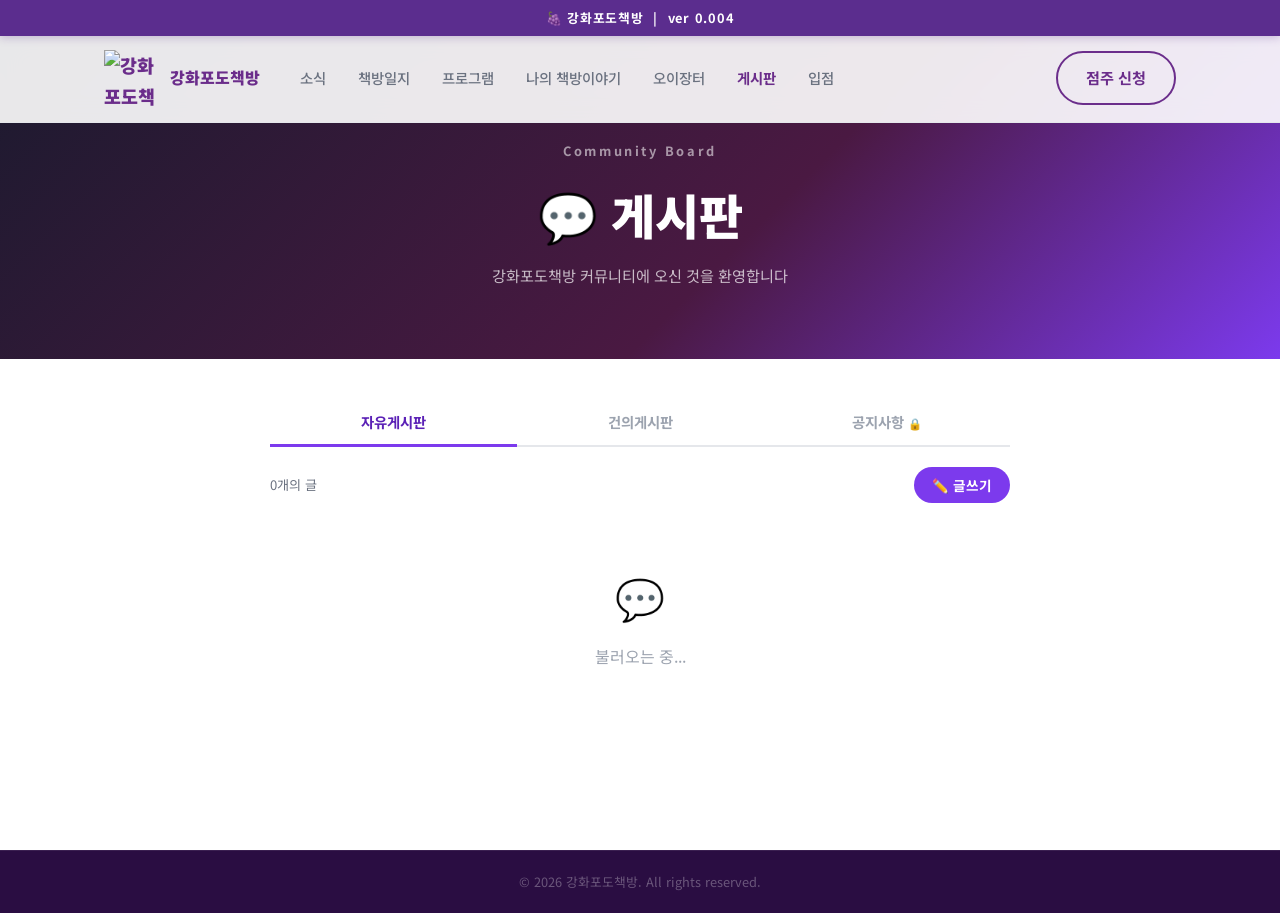
==== commit e73208bd: "ver 0.004 - 모든 페이지에 버전 바 추가 Made-with: Cursor" ====
--- a/board.html
+++ b/board.html
@@ -109,6 +109,7 @@
   </style>
 </head>
 <body>
+  <div class="ver-bar">🍇 강화포도책방 &nbsp;|&nbsp; ver 0.004</div>
   <header class="header scrolled" id="header">
     <div class="container header__inner">
       <a href="index.html" class="header__logo">
--- a/style.css
+++ b/style.css
@@ -35,6 +35,23 @@
   color-scheme: light;
 }
 
+.ver-bar {
+  background: #5b2d8e;
+  color: #ffffff;
+  font-size: 0.8rem;
+  font-weight: 700;
+  letter-spacing: 0.06em;
+  text-align: center;
+  padding: 7px 0;
+  position: fixed;
+  top: 0;
+  left: 0;
+  right: 0;
+  z-index: 1200;
+  user-select: none;
+  box-shadow: 0 2px 8px rgba(91,45,142,0.25);
+}
+
 body {
   font-family: 'Noto Sans KR', 'Apple SD Gothic Neo', sans-serif;
   color: #1a1a2e;
@@ -131,7 +148,7 @@
    =================================== */
 .header {
   position: fixed;
-  top: 0;
+  top: 34px;
   left: 0;
   right: 0;
   z-index: 100;
@@ -163,10 +180,9 @@
 }
 
 .header__logo-img {
-  width: 40px;
-  height: 40px;
+  width: 56px;
+  height: 56px;
   object-fit: contain;
-  border-radius: 50%;
 }
 
 .header__logo-text {
@@ -229,7 +245,7 @@
   background-size: cover;
   background-position: center;
   overflow: hidden;
-  padding-top: 80px;
+  padding-top: 114px;
 }
 
 .hero::before {
@@ -237,9 +253,9 @@
   position: absolute;
   inset: 0;
   background: linear-gradient(135deg,
-    rgba(74, 31, 97, 0.88) 0%,
-    rgba(107, 45, 139, 0.75) 50%,
-    rgba(74, 31, 97, 0.70) 100%);
+    rgba(26, 10, 50, 0.93) 0%,
+    rgba(55, 20, 90, 0.88) 50%,
+    rgba(26, 10, 50, 0.93) 100%);
 }
 
 .hero__inner {
@@ -349,19 +365,18 @@
    =================================== */
 .section--intro {
   background: #ffffff;
-  padding: 72px 0;
+  padding: 80px 0;
 }
 
 .intro__inner {
-  display: flex;
-  align-items: flex-start;
-  justify-content: center;
-  gap: 48px;
+  display: grid;
+  grid-template-columns: 1fr 1fr;
+  align-items: center;
+  gap: 56px;
 }
 
 .intro__image-wrap {
-  flex: 1;
-  max-width: 560px;
+  position: relative;
 }
 
 .intro__image {
@@ -370,6 +385,78 @@
   box-shadow: var(--shadow-lg);
 }
 
+/* 소개 텍스트 영역 */
+.intro__text {
+  display: flex;
+  flex-direction: column;
+  gap: 0;
+}
+
+.intro__eyebrow {
+  font-size: .72rem;
+  font-weight: 800;
+  letter-spacing: .18em;
+  color: var(--grape);
+  text-transform: uppercase;
+  margin-bottom: 14px;
+}
+
+.intro__headline {
+  font-size: clamp(1.35rem, 2.2vw, 1.75rem);
+  font-weight: 900;
+  color: #1a1a2e;
+  line-height: 1.55;
+  margin-bottom: 28px;
+}
+
+.intro__headline em {
+  font-style: normal;
+  color: var(--grape);
+}
+
+.intro__body {
+  display: flex;
+  flex-direction: column;
+  gap: 14px;
+  margin-bottom: 28px;
+}
+
+.intro__body p {
+  font-size: .93rem;
+  color: #4b5563;
+  line-height: 1.95;
+}
+
+.intro__body strong {
+  color: #5b21b6;
+  font-weight: 700;
+}
+
+.intro__body em {
+  font-style: normal;
+  color: #7c3aed;
+  font-weight: 600;
+}
+
+.intro__closing {
+  padding: 16px 20px;
+  border-left: 3px solid var(--grape);
+  background: #faf5ff;
+  border-radius: 0 10px 10px 0;
+  font-size: .88rem !important;
+  color: #4b5563 !important;
+  line-height: 1.85 !important;
+}
+
+.intro__tagline {
+  font-size: 1rem;
+  font-weight: 700;
+  color: #1a1a2e;
+  line-height: 1.75;
+  padding-top: 20px;
+  border-top: 1px solid #ede9fe;
+}
+
 .intro__mascot-wrap {
   flex-shrink: 0;
   display: flex;
@@ -384,16 +471,16 @@
   filter: drop-shadow(0 8px 20px rgba(107, 45, 139, 0.15));
 }
 
-@media (max-width: 768px) {
+@media (max-width: 900px) {
   .intro__inner {
-    flex-direction: column;
-    align-items: center;
-  }
-
+    grid-template-columns: 1fr;
+    gap: 36px;
+  }
   .intro__image-wrap {
-    max-width: 100%;
-  }
-
+    max-width: 520px;
+    margin: 0 auto;
+    width: 100%;
+  }
   .intro__mascot {
     width: 140px;
   }
@@ -417,6 +504,16 @@
 .section__header {
   text-align: center;
   margin-bottom: 64px;
+}
+
+.section__title-icon {
+  display: inline-block;
+  width: 44px;
+  height: auto;
+  margin: 6px auto 10px;
+  opacity: 0.95;
+  user-select: none;
+  pointer-events: none;
 }
 
 .section__header--light .section__eyebrow,
@@ -728,6 +825,121 @@
   color: var(--grape-light);
   font-size: 1rem;
   flex-shrink: 0;
+}
+
+/* 공식 채널 2개 카드 */
+.official-channels {
+  display: grid;
+  grid-template-columns: 1fr 1fr;
+  gap: 16px;
+}
+.official-ch {
+  display: flex;
+  flex-direction: column;
+  align-items: center;
+  text-align: center;
+  border-radius: 20px;
+  padding: 32px 24px;
+  text-decoration: none;
+  color: #fff;
+  position: relative;
+  transition: transform .2s, box-shadow .2s;
+}
+.official-ch:hover {
+  transform: translateY(-3px);
+  box-shadow: 0 12px 40px rgba(0,0,0,.25);
+}
+.official-ch--threads {
+  background: linear-gradient(135deg, #1a1a2e 0%, #2d1b4e 100%);
+}
+.official-ch--instagram {
+  background: linear-gradient(135deg, #5851db 0%, #833ab4 35%, #c13584 65%, #f77737 100%);
+}
+.official-ch--daangn {
+  background: linear-gradient(135deg, #c03a00 0%, #ff6b1a 100%);
+}
+.official-ch__badge {
+  position: absolute;
+  top: 14px;
+  right: 14px;
+  background: rgba(255,255,255,.2);
+  border: 1.5px solid rgba(255,255,255,.45);
+  border-radius: 50px;
+  padding: 2px 10px;
+  font-size: .68rem;
+  font-weight: 900;
+  letter-spacing: .06em;
+}
+.official-ch__icon {
+  font-size: 2.6rem;
+  margin-bottom: 12px;
+  line-height: 1;
+}
+.official-ch__name {
+  font-size: .78rem;
+  font-weight: 700;
+  opacity: .7;
+  margin-bottom: 6px;
+  letter-spacing: .06em;
+  text-transform: uppercase;
+}
+.official-ch__handle {
+  font-size: 1.15rem;
+  font-weight: 900;
+  margin-bottom: 8px;
+}
+.official-ch__desc {
+  font-size: .8rem;
+  opacity: .75;
+  margin-bottom: 20px;
+  line-height: 1.5;
+}
+.official-ch__cta {
+  background: rgba(255,255,255,.18);
+  border: 1.5px solid rgba(255,255,255,.4);
+  border-radius: 50px;
+  padding: 7px 20px;
+  font-size: .82rem;
+  font-weight: 700;
+  transition: background .2s;
+}
+.official-ch:hover .official-ch__cta {
+  background: rgba(255,255,255,.32);
+}
+/* 참조 채널 */
+.ref-channels {
+  display: flex;
+  align-items: center;
+  flex-wrap: wrap;
+  gap: 10px;
+  margin-top: 16px;
+  padding: 12px 16px;
+  background: #f9f5ff;
+  border-radius: 12px;
+  border: 1px solid #ede9fe;
+}
+.ref-channels__label {
+  font-size: .7rem;
+  font-weight: 800;
+  color: #7c3aed;
+  background: #ede9fe;
+  padding: 2px 8px;
+  border-radius: 20px;
+  letter-spacing: .05em;
+  text-transform: uppercase;
+  white-space: nowrap;
+}
+.ref-ch {
+  font-size: .78rem;
+  color: #6b7280;
+  text-decoration: none;
+  transition: color .15s;
+}
+.ref-ch:hover {
+  color: #4f46e5;
+}
+@media (max-width: 480px) {
+  .official-channels { grid-template-columns: 1fr; }
 }
 
 /* ===================================
@@ -892,6 +1104,143 @@
   box-shadow: 0 0 0 3px var(--grape-pale), var(--shadow-lg);
 }
 
+/* ── 입점 문의 안내 박스 ── */
+.pricing-contact {
+  margin-top: 56px;
+  background: linear-gradient(135deg, #2a0d42 0%, #4a1942 100%);
+  border-radius: 24px;
+  padding: 48px 40px;
+  text-align: center;
+  color: #ffffff;
+}
+.pricing-contact__icon {
+  font-size: 2.4rem;
+  margin-bottom: 12px;
+}
+.pricing-grapes {
+  display: flex;
+  justify-content: center;
+  margin: 18px 0 10px;
+}
+
+.pricing-grapes__img {
+  width: 120px;
+  height: auto;
+  filter: drop-shadow(0 10px 22px rgba(0,0,0,.10));
+  opacity: 0.95;
+  user-select: none;
+  pointer-events: none;
+}
+.pricing-contact__logo {
+  width: 64px;
+  height: 64px;
+  object-fit: contain;
+  filter: brightness(0) invert(1);
+}
+.pricing-contact__title {
+  font-size: 1.5rem;
+  font-weight: 900;
+  margin-bottom: 10px;
+  color: #ffffff;
+}
+.pricing-contact__sub {
+  font-size: .95rem;
+  color: rgba(255,255,255,.75);
+  margin-bottom: 28px;
+}
+.pricing-contact__links {
+  display: flex;
+  gap: 14px;
+  justify-content: center;
+  flex-wrap: wrap;
+  margin-bottom: 18px;
+}
+.pricing-contact__btn {
+  display: inline-flex;
+  align-items: center;
+  gap: 8px;
+  padding: 14px 28px;
+  border-radius: 50px;
+  font-size: .95rem;
+  font-weight: 700;
+  text-decoration: none;
+  transition: transform .18s, box-shadow .18s;
+}
+.pricing-contact__btn:hover {
+  transform: translateY(-2px);
+  box-shadow: 0 6px 20px rgba(0,0,0,.3);
+}
+.pricing-contact__btn--call {
+  background: #ffffff;
+  color: #2a0d42;
+}
+.pricing-contact__btn--mail {
+  background: rgba(255,255,255,.15);
+  color: #ffffff;
+  border: 2px solid rgba(255,255,255,.4);
+}
+.pricing-contact__btn--mail:hover {
+  background: rgba(255,255,255,.25);
+}
+.pricing-contact__note {
+  font-size: .8rem;
+  color: rgba(255,255,255,.5);
+}
+
+/* 입점비용 표 */
+.pricing-table-wrap {
+  overflow-x: auto;
+  border-radius: 18px;
+  box-shadow: 0 4px 24px rgba(107,33,168,.12);
+  margin-bottom: 0;
+}
+.pricing-table {
+  width: 100%;
+  min-width: 560px;
+  border-collapse: collapse;
+  background: #ffffff;
+}
+.pricing-table thead tr {
+  background: linear-gradient(90deg, #4a1942 0%, #7c3aed 100%);
+  color: #fff;
+}
+.pricing-table th {
+  padding: 16px 20px;
+  text-align: left;
+  font-size: .82rem;
+  font-weight: 800;
+  letter-spacing: .04em;
+}
+.pricing-table th:first-child { border-radius: 18px 0 0 0; }
+.pricing-table th:last-child  { border-radius: 0 18px 0 0; }
+.pricing-table td {
+  padding: 14px 20px;
+  font-size: .88rem;
+  border-bottom: 1px solid #f3e8ff;
+  vertical-align: middle;
+  color: #374151;
+  line-height: 1.6;
+  background: #ffffff;
+}
+.pricing-table tbody tr:last-child td { border-bottom: none; }
+.pricing-table tbody tr:nth-child(even) td { background: #fdf8ff; }
+.pricing-table tbody tr:last-child td:first-child { border-radius: 0 0 0 18px; }
+.pricing-table tbody tr:last-child td:last-child  { border-radius: 0 0 18px 0; }
+.pt-name {
+  font-weight: 800;
+  color: #6b21a8;
+  white-space: nowrap;
+}
+.pt-price { font-size: .85rem; }
+.pt-price strong { color: #7c3aed; font-size: .98rem; }
+.pt-feat { font-size: .78rem; color: #6b7280; }
+.pt-settle {
+  color: #9333ea;
+  font-weight: 700;
+  white-space: nowrap;
+  font-size: .82rem;
+}
+
 .pricing-card__badge {
   position: absolute;
   top: -14px;
@@ -1009,11 +1358,13 @@
   border-radius: var(--radius);
   overflow: hidden;
   background: #ffffff;
-  transition: box-shadow var(--transition);
+  transition: box-shadow var(--transition), transform var(--transition);
+  box-shadow: 0 10px 28px rgba(17, 24, 39, 0.06);
 }
 
 .faq-item:hover {
-  box-shadow: var(--shadow);
+  box-shadow: 0 16px 40px rgba(17, 24, 39, 0.10);
+  transform: translateY(-1px);
 }
 
 .faq-item__question {
@@ -1096,6 +1447,50 @@
   font-size: 0.95rem;
 }
 
+.quote-mascot {
+  text-align: center;
+  margin-bottom: 24px;
+}
+.quote-mascot__img {
+  width: 100px;
+  height: 100px;
+  object-fit: contain;
+  animation: mascotBounce 1.8s ease-in-out infinite;
+  filter: drop-shadow(0 4px 16px rgba(255,255,255,.25));
+}
+.quote-mascot__img--static {
+  animation: none !important;
+}
+@keyframes mascotBounce {
+  0%, 100% { transform: translateY(0) rotate(-3deg); }
+  50%       { transform: translateY(-10px) rotate(3deg); }
+}
+
+/* 소식 섹션 마스코트 */
+.news-mascot-row {
+  text-align: center;
+  margin-bottom: 20px;
+}
+.news-mascot-img {
+  width: 110px;
+  height: 110px;
+  object-fit: contain;
+  mix-blend-mode: multiply;
+  opacity: .9;
+}
+
+/* 푸터 마스코트 */
+.footer__mascot {
+  margin-top: 16px;
+}
+.footer__mascot-img {
+  width: 72px;
+  height: 72px;
+  object-fit: contain;
+  opacity: .85;
+  filter: drop-shadow(0 2px 8px rgba(0,0,0,.3));
+}
+
 /* ===================================
    푸터
    =================================== */
@@ -1139,10 +1534,11 @@
 }
 
 .footer__logo-img {
-  height: 48px;
+  height: 64px;
   width: auto;
   display: block;
   filter: brightness(0) invert(1);
+  margin-bottom: 12px;
 }
 
 .footer__tagline {
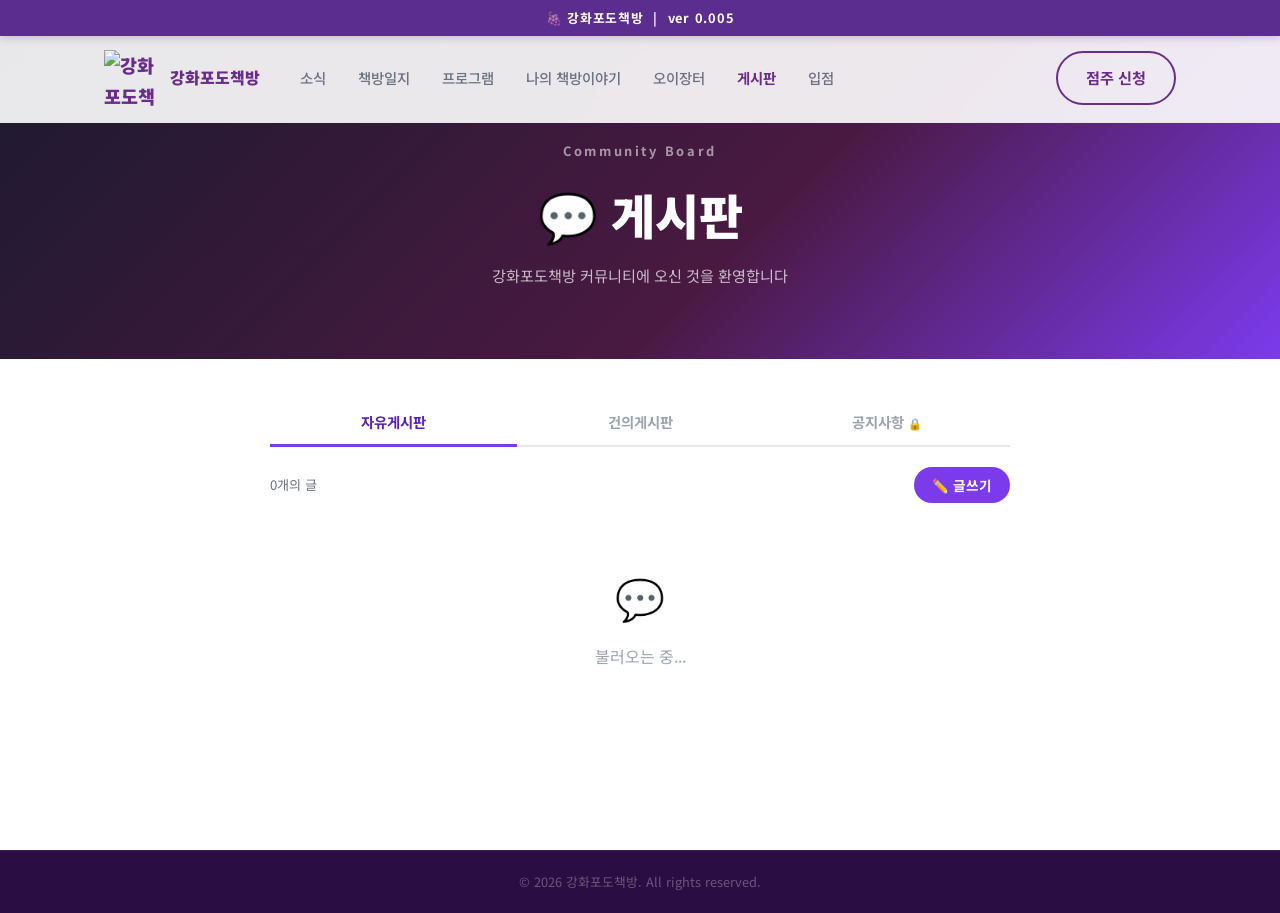
==== commit 39099834: "ver 0.005 - journal.html 만료 토큰 제거, AC.getToken() 통합 Made-with: Cursor" ====
--- a/board.html
+++ b/board.html
@@ -109,7 +109,7 @@
   </style>
 </head>
 <body>
-  <div class="ver-bar">🍇 강화포도책방 &nbsp;|&nbsp; ver 0.004</div>
+  <div class="ver-bar">🍇 강화포도책방 &nbsp;|&nbsp; ver 0.005</div>
   <header class="header scrolled" id="header">
     <div class="container header__inner">
       <a href="index.html" class="header__logo">
